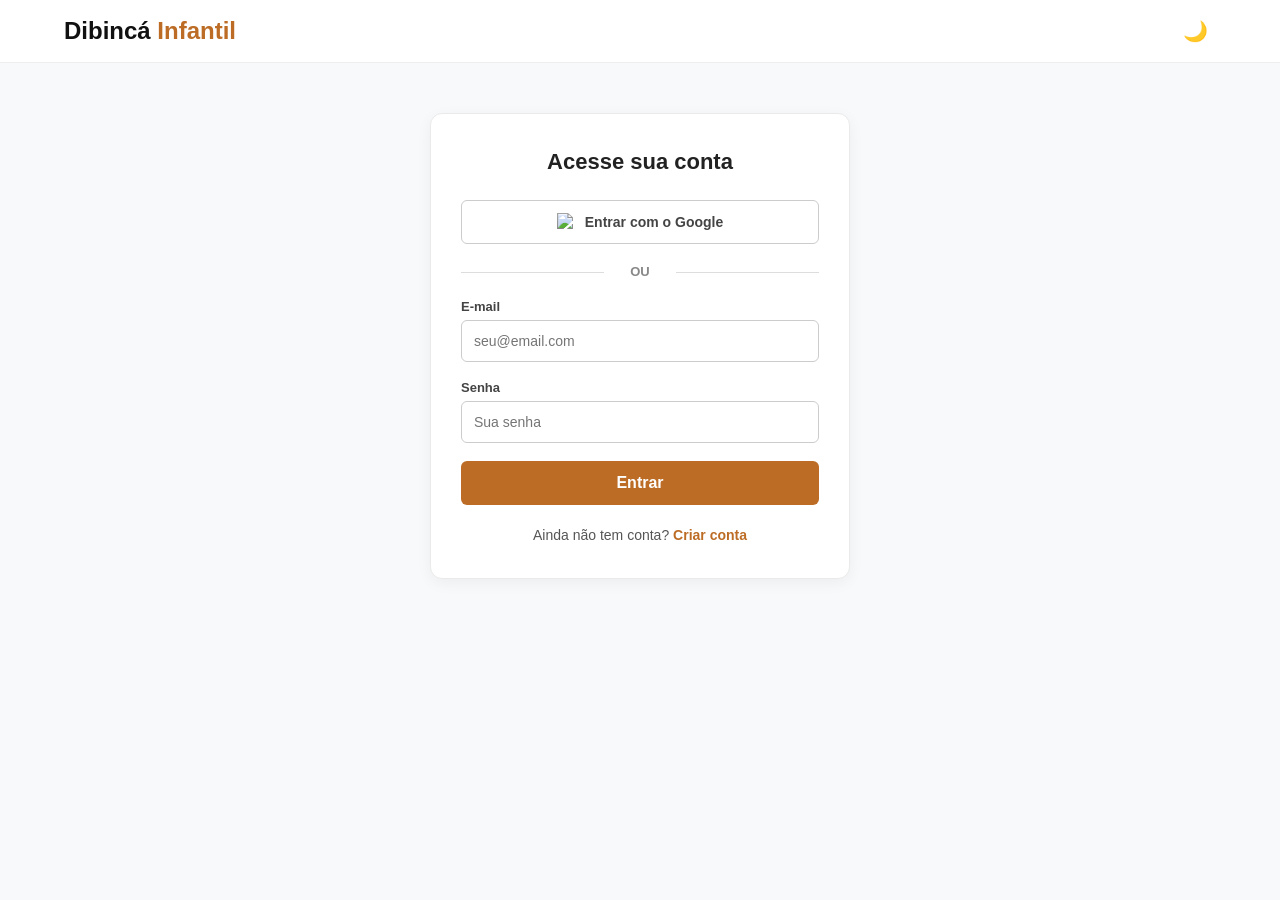
==== login.html @ 1cb05d7e "Add files via upload" ====
<!DOCTYPE html>
<html lang="pt-BR">
<head>
    <meta charset="UTF-8">
    <meta name="viewport" content="width=device-width, initial-scale=1.0">
    <title>Entrar / Criar Conta - Dibincá</title>
    <link rel="stylesheet" href="style.css">
    <style>
        * {
            box-sizing: border-box;
            margin: 0;
            padding: 0;
            font-family: 'Segoe UI', Roboto, Helvetica, Arial, sans-serif;
            transition: background-color 0.3s, color 0.3s, border-color 0.3s;
        }

        body {
            background-color: #f8f9fa;
            color: #333333;
            min-height: 100vh;
            display: flex;
            flex-direction: column;
        }

        body.dark-theme {
            background-color: #121212;
            color: #e0e0e0;
        }

        /* Header */
        header {
            display: flex;
            justify-content: space-between;
            align-items: center;
            padding: 15px 5%;
            background: #ffffff;
            border-bottom: 1px solid #eeeeee;
        }

        body.dark-theme header {
            background: #1e1e1e;
            border-bottom-color: #333333;
        }

        .logo {
            font-size: 24px;
            font-weight: 800;
            color: #111111;
            text-decoration: none;
        }

        body.dark-theme .logo {
            color: #ffffff;
        }

        .logo span {
            color: #bc6c25;
        }

        .theme-toggle-btn {
            background: none;
            border: none;
            font-size: 20px;
            cursor: pointer;
            padding: 4px 8px;
            border-radius: 50%;
            display: flex;
            align-items: center;
            justify-content: center;
        }

        /* Container Autenticação */
        .auth-container {
            max-width: 420px;
            width: 100%;
            margin: 50px auto;
            background: #ffffff;
            padding: 35px 30px;
            border-radius: 12px;
            box-shadow: 0 4px 15px rgba(0,0,0,0.05);
            border: 1px solid #eaeaea;
        }

        body.dark-theme .auth-container {
            background: #1e1e1e;
            border-color: #333333;
            box-shadow: 0 4px 20px rgba(0,0,0,0.4);
        }

        .auth-container h2 {
            text-align: center;
            margin-bottom: 25px;
            color: #222222;
            font-size: 22px;
            font-weight: 800;
        }

        body.dark-theme .auth-container h2 {
            color: #ffffff;
        }

        .form-group {
            margin-bottom: 18px;
        }

        .form-group label {
            display: block;
            font-size: 13px;
            font-weight: bold;
            margin-bottom: 6px;
            color: #444444;
        }

        body.dark-theme .form-group label {
            color: #cccccc;
        }

        .form-group input {
            width: 100%;
            padding: 12px;
            border: 1px solid #cccccc;
            border-radius: 6px;
            font-size: 14px;
            background: #ffffff;
            color: #333333;
            outline: none;
        }

        body.dark-theme .form-group input {
            background: #2a2a2a;
            border-color: #444444;
            color: #ffffff;
        }

        .form-group input:focus {
            border-color: #bc6c25;
        }

        .btn-principal {
            width: 100%;
            padding: 13px;
            background: #bc6c25;
            color: #ffffff;
            border: none;
            border-radius: 6px;
            font-size: 16px;
            font-weight: bold;
            cursor: pointer;
            transition: background-color 0.3s;
        }

        .btn-principal:hover {
            background: #a35d1f;
        }

        .btn-google {
            width: 100%;
            padding: 12px;
            background: #ffffff;
            color: #444444;
            border: 1px solid #cccccc;
            border-radius: 6px;
            font-size: 14px;
            font-weight: bold;
            cursor: pointer;
            display: flex;
            align-items: center;
            justify-content: center;
            gap: 10px;
            margin-bottom: 15px;
            transition: background-color 0.3s, border-color 0.3s;
        }

        body.dark-theme .btn-google {
            background: #2a2a2a;
            color: #ffffff;
            border-color: #444444;
        }

        .btn-google:hover {
            background: #f1f1f1;
        }

        body.dark-theme .btn-google:hover {
            background: #333333;
        }

        .btn-google img {
            width: 18px;
            height: 18px;
        }

        .divider {
            text-align: center;
            margin: 20px 0;
            color: #888888;
            font-size: 13px;
            position: relative;
            font-weight: 600;
        }

        .divider::before, .divider::after {
            content: '';
            position: absolute;
            top: 50%;
            width: 40%;
            height: 1px;
            background: #dddddd;
        }

        body.dark-theme .divider::before, body.dark-theme .divider::after {
            background: #444444;
        }

        .divider::before { left: 0; }
        .divider::after { right: 0; }

        .toggle-link {
            text-align: center;
            margin-top: 22px;
            font-size: 14px;
            color: #555555;
        }

        body.dark-theme .toggle-link {
            color: #aaa;
        }

        .toggle-link a {
            color: #bc6c25;
            font-weight: bold;
            cursor: pointer;
            text-decoration: none;
        }

        .toggle-link a:hover {
            text-decoration: underline;
        }

        .hidden {
            display: none !important;
        }
    </style>
</head>
<body>

    <header>
        <a href="index.html" class="logo">Dibincá <span>Infantil</span></a>
        <button id="theme-toggle" class="theme-toggle-btn" onclick="alternarTema()" title="Alternar Tema">🌙</button>
    </header>

    <div class="auth-container">
        
        <!-- ================= CAIXA DE LOGIN ================= -->
        <div id="login-box">
            <h2>Acesse sua conta</h2>
            
            <button type="button" class="btn-google" onclick="loginComGoogleLocal()">
                <img src="https://upload.wikimedia.org/wikipedia/commons/c/c1/Google_%22G%22_logo.svg" alt="Google">
                Entrar com o Google
            </button>

            <div class="divider">OU</div>

            <form id="form-login">
                <div class="form-group">
                    <label>E-mail</label>
                    <input type="email" id="login-email" placeholder="seu@email.com" required>
                </div>
                <div class="form-group">
                    <label>Senha</label>
                    <input type="password" id="login-senha" placeholder="Sua senha" required>
                </div>
                <button type="submit" class="btn-principal">Entrar</button>
            </form>

            <div class="toggle-link">
                Ainda não tem conta? <a onclick="toggleView('register')">Criar conta</a>
            </div>
        </div>

        <!-- ================= CAIXA DE REGISTRO ================= -->
        <div id="register-box" class="hidden">
            <h2>Criar nova conta</h2>
            
            <button type="button" class="btn-google" onclick="loginComGoogleLocal()">
                <img src="https://upload.wikimedia.org/wikipedia/commons/c/c1/Google_%22G%22_logo.svg" alt="Google">
                Criar conta com o Google
            </button>

            <div class="divider">OU</div>

            <form id="form-register">
                <div class="form-group">
                    <label>Nome Completo</label>
                    <input type="text" id="reg-nome" placeholder="Ex: Maria Silva" required>
                </div>
                <div class="form-group">
                    <label>Telefone / WhatsApp</label>
                    <input type="tel" id="reg-telefone" placeholder="(00) 00000-0000" required>
                </div>
                <div class="form-group">
                    <label>E-mail</label>
                    <input type="email" id="reg-email" placeholder="seu@email.com" required>
                </div>
                <div class="form-group">
                    <label>Senha (mínimo 6 caracteres)</label>
                    <input type="password" id="reg-senha" minlength="6" placeholder="Mínimo 6 caracteres" required>
                </div>
                <button type="submit" class="btn-principal">Cadastrar</button>
            </form>

            <div class="toggle-link">
                Já tem uma conta? <a onclick="toggleView('login')">Entrar</a>
            </div>
        </div>

    </div>

    <script>
        // Tema Escuro / Claro
        function carregarTema() {
            const temaSalvo = localStorage.getItem('dibinca_theme');
            const btnTema = document.getElementById('theme-toggle');
            if (temaSalvo === 'dark') {
                document.body.classList.add('dark-theme');
                if (btnTema) btnTema.innerText = '☀️';
            }
        }

        function alternarTema() {
            document.body.classList.toggle('dark-theme');
            const ehEscuro = document.body.classList.contains('dark-theme');
            localStorage.setItem('dibinca_theme', ehEscuro ? 'dark' : 'light');
            const btnTema = document.getElementById('theme-toggle');
            if (btnTema) btnTema.innerText = ehEscuro ? '☀️' : '🌙';
        }

        // Alterna a exibição entre as telas de Login e Registro
        function toggleView(view) {
            document.getElementById('login-box').classList.add('hidden');
            document.getElementById('register-box').classList.add('hidden');
            
            if(view === 'login') {
                document.getElementById('login-box').classList.remove('hidden');
            } else {
                document.getElementById('register-box').classList.remove('hidden');
            }
        }

        // Funções para gerenciar o banco de dados local dos usuários (dibinca_users)
        function getUsersDB() {
            return JSON.parse(localStorage.getItem('dibinca_users')) || [];
        }

        function saveUsersDB(users) {
            localStorage.setItem('dibinca_users', JSON.stringify(users));
        }

        // Simulação do Login via Google para testes locais
        function loginComGoogleLocal() {
            const googleUser = {
                nome: "Cliente Google",
                email: "cliente.google@gmail.com",
                telefone: "(47) 99999-9999"
            };

            // Salva o usuário logado no dibinca_logged_user
            localStorage.setItem('dibinca_logged_user', JSON.stringify(googleUser));
            alert("Login realizado com sucesso via Google!");
            window.location.href = "index.html";
        }

        // Cadastro manual de novos usuários
        document.getElementById('form-register').addEventListener('submit', function(e) {
            e.preventDefault();

            const nome = document.getElementById('reg-nome').value.trim();
            const telefone = document.getElementById('reg-telefone').value.trim();
            const email = document.getElementById('reg-email').value.trim();
            const senha = document.getElementById('reg-senha').value;

            const users = getUsersDB();

            const jaExiste = users.find(u => u.email === email);
            if (jaExiste) {
                alert("Este e-mail já está cadastrado!");
                return;
            }

            const novoUsuario = { nome, telefone, email, senha };
            users.push(novoUsuario);
            saveUsersDB(users);

            // Loga o usuário imediatamente após o cadastro
            localStorage.setItem('dibinca_logged_user', JSON.stringify(novoUsuario));

            alert("Conta criada com sucesso!");
            window.location.href = "index.html";
        });

        // Login manual com e-mail e senha cadastrados
        document.getElementById('form-login').addEventListener('submit', function(e) {
            e.preventDefault();

            const email = document.getElementById('login-email').value.trim();
            const senha = document.getElementById('login-senha').value;

            const users = getUsersDB();
            const usuarioValido = users.find(u => u.email === email && u.senha === senha);

            if (usuarioValido) {
                localStorage.setItem('dibinca_logged_user', JSON.stringify(usuarioValido));
                alert("Login realizado com sucesso!");
                window.location.href = "index.html";
            } else {
                alert("E-mail ou senha incorretos.");
            }
        });

        // Inicializa o tema ao carregar
        carregarTema();
    </script>
</body>
</html>
---- style.css ----
:root {
  --primary: #d4a373;
  --primary-dark: #bc6c25;
  --dark: #2b2b2b;
  --light: #f9f9f9;
  --white: #ffffff;
  --gray: #e5e5e5;
  --danger: #e63946;
}

* {
  margin: 0;
  padding: 0;
  box-sizing: border-box;
  font-family: 'Segoe UI', Tahoma, Geneva, Verdana, sans-serif;
}

body {
  background-color: var(--light);
  color: var(--dark);
}

/* Header */
header {
  background-color: var(--white);
  padding: 15px 30px;
  display: flex;
  justify-content: space-between;
  align-items: center;
  border-bottom: 1px solid var(--gray);
  position: sticky;
  top: 0;
  z-index: 1000;
}

.logo {
  font-size: 24px;
  font-weight: bold;
  color: var(--dark);
  text-decoration: none;
}

.logo span {
  color: var(--primary-dark);
}

.nav-links {
  display: flex;
  gap: 20px;
  list-style: none;
}

.nav-links a {
  text-decoration: none;
  color: var(--dark);
  font-weight: 500;
  transition: color 0.3s;
}

.nav-links a:hover {
  color: var(--primary-dark);
}

/* Catálogo Grid */
.container {
  max-width: 1200px;
  margin: 30px auto;
  padding: 0 20px;
}

h2.section-title {
  text-align: center;
  margin-bottom: 30px;
  font-size: 28px;
  letter-spacing: 1px;
}

.product-grid {
  display: grid;
  grid-template-columns: repeat(auto-fill, minmax(220px, 1fr));
  gap: 25px;
}

.product-card {
  background: var(--white);
  border-radius: 8px;
  overflow: hidden;
  box-shadow: 0 2px 8px rgba(0,0,0,0.05);
  position: relative;
  transition: transform 0.3s;
}

.product-card:hover {
  transform: translateY(-5px);
}

.product-image {
  width: 100%;
  height: 280px;
  object-fit: cover;
}

.product-info {
  padding: 15px;
  text-align: center;
}

.product-title {
  font-size: 14px;
  margin-bottom: 8px;
  color: var(--dark);
  text-decoration: none;
  display: block;
}

.product-price {
  font-weight: bold;
  color: var(--primary-dark);
  font-size: 16px;
}

/* Hover Tamanhos (Estilo Donna B) */
.size-hover-box {
  position: absolute;
  bottom: 75px;
  left: 0;
  width: 100%;
  background: rgba(255, 255, 255, 0.95);
  padding: 10px;
  display: flex;
  justify-content: center;
  gap: 6px;
  opacity: 0;
  visibility: hidden;
  transition: all 0.3s ease;
}

.product-card:hover .size-hover-box {
  opacity: 1;
  visibility: visible;
}

.size-btn {
  border: 1px solid var(--dark);
  background: var(--white);
  padding: 5px 10px;
  font-size: 12px;
  cursor: pointer;
  border-radius: 4px;
  transition: background 0.2s, color 0.2s;
}

.size-btn:hover {
  background: var(--dark);
  color: var(--white);
}

/* Forms & Painéis */
.form-container {
  max-width: 450px;
  background: var(--white);
  margin: 50px auto;
  padding: 30px;
  border-radius: 8px;
  box-shadow: 0 4px 12px rgba(0,0,0,0.05);
}

.form-group {
  margin-bottom: 15px;
}

.form-group label {
  display: block;
  margin-bottom: 5px;
  font-size: 14px;
}

.form-group input {
  width: 100%;
  padding: 10px;
  border: 1px solid var(--gray);
  border-radius: 4px;
  font-size: 14px;
}

.btn {
  width: 100%;
  padding: 12px;
  background: var(--primary-dark);
  color: var(--white);
  border: none;
  border-radius: 4px;
  font-size: 16px;
  cursor: pointer;
  font-weight: bold;
}

.btn:hover {
  background: #a35b1d;
}
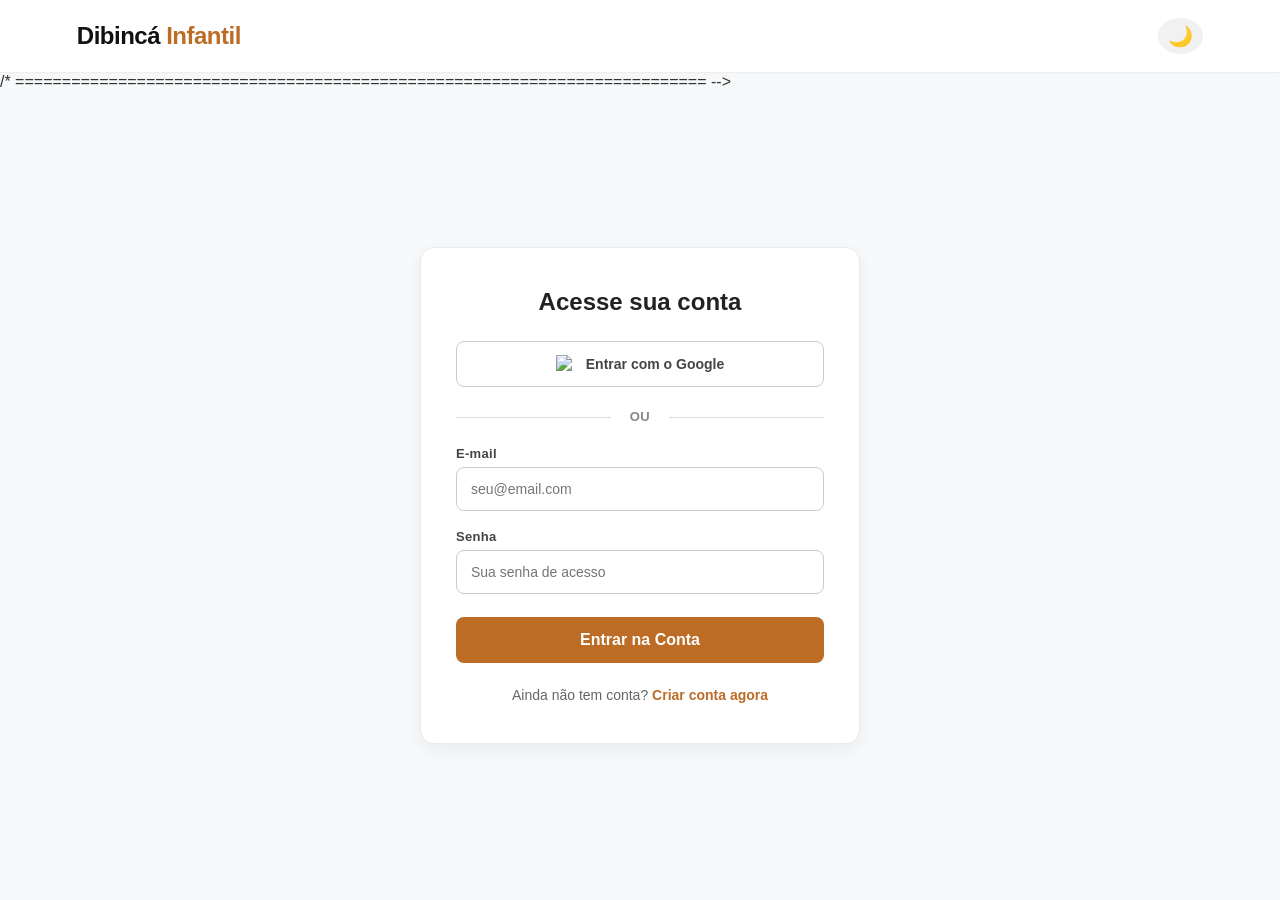
==== commit 87e41559: "Update login.html" ====
--- a/login.html
+++ b/login.html
@@ -3,15 +3,18 @@
 <head>
     <meta charset="UTF-8">
     <meta name="viewport" content="width=device-width, initial-scale=1.0">
-    <title>Entrar / Criar Conta - Dibincá</title>
+    <title>Entrar / Criar Conta - Dibincá Infantil</title>
     <link rel="stylesheet" href="style.css">
     <style>
+        /* ========================================================================== */
+        /* CONFIGURAÇÕES GLOBAIS E VARIÁVEIS DE TEMA                           */
+        /* ========================================================================== */
         * {
             box-sizing: border-box;
             margin: 0;
             padding: 0;
             font-family: 'Segoe UI', Roboto, Helvetica, Arial, sans-serif;
-            transition: background-color 0.3s, color 0.3s, border-color 0.3s;
+            transition: background-color 0.3s ease, color 0.3s ease, border-color 0.3s ease;
         }
 
         body {
@@ -27,19 +30,23 @@
             color: #e0e0e0;
         }
 
-        /* Header */
+        /* ========================================================================== */
+        /* CABEÇALHO DA PÁGINA                                                        */
+        /* ========================================================================== */
         header {
             display: flex;
             justify-content: space-between;
             align-items: center;
-            padding: 15px 5%;
+            padding: 18px 6%;
             background: #ffffff;
             border-bottom: 1px solid #eeeeee;
+            box-shadow: 0 2px 8px rgba(0, 0, 0, 0.02);
         }
 
         body.dark-theme header {
             background: #1e1e1e;
             border-bottom-color: #333333;
+            box-shadow: 0 2px 10px rgba(0, 0, 0, 0.3);
         }
 
         .logo {
@@ -47,6 +54,7 @@
             font-weight: 800;
             color: #111111;
             text-decoration: none;
+            letter-spacing: -0.5px;
         }
 
         body.dark-theme .logo {
@@ -62,36 +70,50 @@
             border: none;
             font-size: 20px;
             cursor: pointer;
-            padding: 4px 8px;
+            padding: 6px 10px;
             border-radius: 50%;
             display: flex;
             align-items: center;
             justify-content: center;
-        }
-
-        /* Container Autenticação */
+            background-color: #f1f1f1;
+        }
+
+        body.dark-theme .theme-toggle-btn {
+            background-color: #2a2a2a;
+        }
+
+        /* ========================================================================== */
+        /* CONTAINER PRINCIPAL DE AUTENTICAÇÃO                                        */
+        /* ========================================================================== */
+        .auth-wrapper {
+            flex: 1;
+            display: flex;
+            align-items: center;
+            justify-content: center;
+            padding: 30px 15px;
+        }
+
         .auth-container {
-            max-width: 420px;
+            max-width: 440px;
             width: 100%;
-            margin: 50px auto;
             background: #ffffff;
-            padding: 35px 30px;
-            border-radius: 12px;
-            box-shadow: 0 4px 15px rgba(0,0,0,0.05);
+            padding: 40px 35px;
+            border-radius: 14px;
+            box-shadow: 0 6px 20px rgba(0, 0, 0, 0.06);
             border: 1px solid #eaeaea;
         }
 
         body.dark-theme .auth-container {
             background: #1e1e1e;
             border-color: #333333;
-            box-shadow: 0 4px 20px rgba(0,0,0,0.4);
+            box-shadow: 0 6px 25px rgba(0, 0, 0, 0.4);
         }
 
         .auth-container h2 {
             text-align: center;
             margin-bottom: 25px;
             color: #222222;
-            font-size: 22px;
+            font-size: 24px;
             font-weight: 800;
         }
 
@@ -99,6 +121,9 @@
             color: #ffffff;
         }
 
+        /* ========================================================================== */
+        /* FORMULÁRIOS E CAMPOS DE ENTRADA                                            */
+        /* ========================================================================== */
         .form-group {
             margin-bottom: 18px;
         }
@@ -106,9 +131,10 @@
         .form-group label {
             display: block;
             font-size: 13px;
-            font-weight: bold;
+            font-weight: 700;
             margin-bottom: 6px;
             color: #444444;
+            letter-spacing: 0.3px;
         }
 
         body.dark-theme .form-group label {
@@ -117,13 +143,14 @@
 
         .form-group input {
             width: 100%;
-            padding: 12px;
+            padding: 13px 14px;
             border: 1px solid #cccccc;
-            border-radius: 6px;
+            border-radius: 8px;
             font-size: 14px;
             background: #ffffff;
             color: #333333;
             outline: none;
+            transition: border-color 0.2s, box-shadow 0.2s;
         }
 
         body.dark-theme .form-group input {
@@ -134,41 +161,50 @@
 
         .form-group input:focus {
             border-color: #bc6c25;
-        }
-
+            box-shadow: 0 0 0 3px rgba(188, 108, 37, 0.15);
+        }
+
+        /* ========================================================================== */
+        /* BOTÕES DE AÇÃO                                                             */
+        /* ========================================================================== */
         .btn-principal {
             width: 100%;
-            padding: 13px;
+            padding: 14px;
             background: #bc6c25;
             color: #ffffff;
             border: none;
-            border-radius: 6px;
+            border-radius: 8px;
             font-size: 16px;
-            font-weight: bold;
+            font-weight: 700;
             cursor: pointer;
-            transition: background-color 0.3s;
+            transition: background-color 0.2s, transform 0.1s;
+            margin-top: 5px;
         }
 
         .btn-principal:hover {
             background: #a35d1f;
         }
 
+        .btn-principal:active {
+            transform: scale(0.99);
+        }
+
         .btn-google {
             width: 100%;
-            padding: 12px;
+            padding: 13px;
             background: #ffffff;
             color: #444444;
             border: 1px solid #cccccc;
-            border-radius: 6px;
+            border-radius: 8px;
             font-size: 14px;
-            font-weight: bold;
+            font-weight: 700;
             cursor: pointer;
             display: flex;
             align-items: center;
             justify-content: center;
-            gap: 10px;
-            margin-bottom: 15px;
-            transition: background-color 0.3s, border-color 0.3s;
+            gap: 12px;
+            margin-bottom: 18px;
+            transition: background-color 0.2s, border-color 0.2s;
         }
 
         body.dark-theme .btn-google {
@@ -178,11 +214,13 @@
         }
 
         .btn-google:hover {
-            background: #f1f1f1;
+            background: #f8f9fa;
+            border-color: #b0b0b0;
         }
 
         body.dark-theme .btn-google:hover {
             background: #333333;
+            border-color: #555555;
         }
 
         .btn-google img {
@@ -190,20 +228,24 @@
             height: 18px;
         }
 
+        /* ========================================================================== */
+        /* ELEMENTOS VISUAIS E DIVISÓRIAS                                             */
+        /* ========================================================================== */
         .divider {
             text-align: center;
-            margin: 20px 0;
+            margin: 22px 0;
             color: #888888;
             font-size: 13px;
             position: relative;
             font-weight: 600;
+            letter-spacing: 0.5px;
         }
 
         .divider::before, .divider::after {
             content: '';
             position: absolute;
             top: 50%;
-            width: 40%;
+            width: 42%;
             height: 1px;
             background: #dddddd;
         }
@@ -217,18 +259,18 @@
 
         .toggle-link {
             text-align: center;
-            margin-top: 22px;
+            margin-top: 24px;
             font-size: 14px;
-            color: #555555;
+            color: #666666;
         }
 
         body.dark-theme .toggle-link {
-            color: #aaa;
+            color: #aaaaaa;
         }
 
         .toggle-link a {
             color: #bc6c25;
-            font-weight: bold;
+            font-weight: 700;
             cursor: pointer;
             text-decoration: none;
         }
@@ -244,81 +286,92 @@
 </head>
 <body>
 
+    <!-- ========================================================================== -->
+    <!-- CABEÇALHO DA APLICAÇÃO                                                    -->
+    <!-- ========================================================================== -->
     <header>
         <a href="index.html" class="logo">Dibincá <span>Infantil</span></a>
         <button id="theme-toggle" class="theme-toggle-btn" onclick="alternarTema()" title="Alternar Tema">🌙</button>
     </header>
 
-    <div class="auth-container">
-        
-        <!-- ================= CAIXA DE LOGIN ================= -->
-        <div id="login-box">
-            <h2>Acesse sua conta</h2>
+    <!-- ========================================================================== -->
+    <!-- CONTEÚDO PRINCIPAL (CAIXAS DE AUTENTICAÇÃO)                               -->
+    /* ========================================================================== -->
+    <div class="auth-wrapper">
+        <div class="auth-container">
             
-            <button type="button" class="btn-google" onclick="loginComGoogleLocal()">
-                <img src="https://upload.wikimedia.org/wikipedia/commons/c/c1/Google_%22G%22_logo.svg" alt="Google">
-                Entrar com o Google
-            </button>
-
-            <div class="divider">OU</div>
-
-            <form id="form-login">
-                <div class="form-group">
-                    <label>E-mail</label>
-                    <input type="email" id="login-email" placeholder="seu@email.com" required>
+            <!-- CAIXA DE LOGIN -->
+            <div id="login-box">
+                <h2>Acesse sua conta</h2>
+                
+                <button type="button" class="btn-google" id="btn-google-login">
+                    <img src="https://upload.wikimedia.org/wikipedia/commons/c/c1/Google_%22G%22_logo.svg" alt="Google Logo">
+                    Entrar com o Google
+                </button>
+
+                <div class="divider">OU</div>
+
+                <form id="form-login">
+                    <div class="form-group">
+                        <label for="login-email">E-mail</label>
+                        <input type="email" id="login-email" placeholder="seu@email.com" required autocomplete="email">
+                    </div>
+                    <div class="form-group">
+                        <label for="login-senha">Senha</label>
+                        <input type="password" id="login-senha" placeholder="Sua senha de acesso" required autocomplete="current-password">
+                    </div>
+                    <button type="submit" class="btn-principal">Entrar na Conta</button>
+                </form>
+
+                <div class="toggle-link">
+                    Ainda não tem conta? <a onclick="toggleView('register')">Criar conta agora</a>
                 </div>
-                <div class="form-group">
-                    <label>Senha</label>
-                    <input type="password" id="login-senha" placeholder="Sua senha" required>
+            </div>
+
+            <!-- CAIXA DE REGISTRO -->
+            <div id="register-box" class="hidden">
+                <h2>Criar nova conta</h2>
+                
+                <button type="button" class="btn-google" id="btn-google-register">
+                    <img src="https://upload.wikimedia.org/wikipedia/commons/c/c1/Google_%22G%22_logo.svg" alt="Google Logo">
+                    Criar conta com o Google
+                </button>
+
+                <div class="divider">OU</div>
+
+                <form id="form-register">
+                    <div class="form-group">
+                        <label for="reg-nome">Nome Completo</label>
+                        <input type="text" id="reg-nome" placeholder="Ex: Maria Silva" required autocomplete="name">
+                    </div>
+                    <div class="form-group">
+                        <label for="reg-telefone">Telefone / WhatsApp</label>
+                        <input type="tel" id="reg-telefone" placeholder="(47) 99999-9999" required autocomplete="tel">
+                    </div>
+                    <div class="form-group">
+                        <label for="reg-email">E-mail</label>
+                        <input type="email" id="reg-email" placeholder="seu@email.com" required autocomplete="email">
+                    </div>
+                    <div class="form-group">
+                        <label for="reg-senha">Senha (Mínimo de 6 caracteres)</label>
+                        <input type="password" id="reg-senha" minlength="6" placeholder="Mínimo 6 caracteres" required autocomplete="new-password">
+                    </div>
+                    <button type="submit" class="btn-principal">Cadastrar Conta</button>
+                </form>
+
+                <div class="toggle-link">
+                    Já tem uma conta? <a onclick="toggleView('login')">Fazer login</a>
                 </div>
-                <button type="submit" class="btn-principal">Entrar</button>
-            </form>
-
-            <div class="toggle-link">
-                Ainda não tem conta? <a onclick="toggleView('register')">Criar conta</a>
             </div>
+
         </div>
-
-        <!-- ================= CAIXA DE REGISTRO ================= -->
-        <div id="register-box" class="hidden">
-            <h2>Criar nova conta</h2>
-            
-            <button type="button" class="btn-google" onclick="loginComGoogleLocal()">
-                <img src="https://upload.wikimedia.org/wikipedia/commons/c/c1/Google_%22G%22_logo.svg" alt="Google">
-                Criar conta com o Google
-            </button>
-
-            <div class="divider">OU</div>
-
-            <form id="form-register">
-                <div class="form-group">
-                    <label>Nome Completo</label>
-                    <input type="text" id="reg-nome" placeholder="Ex: Maria Silva" required>
-                </div>
-                <div class="form-group">
-                    <label>Telefone / WhatsApp</label>
-                    <input type="tel" id="reg-telefone" placeholder="(00) 00000-0000" required>
-                </div>
-                <div class="form-group">
-                    <label>E-mail</label>
-                    <input type="email" id="reg-email" placeholder="seu@email.com" required>
-                </div>
-                <div class="form-group">
-                    <label>Senha (mínimo 6 caracteres)</label>
-                    <input type="password" id="reg-senha" minlength="6" placeholder="Mínimo 6 caracteres" required>
-                </div>
-                <button type="submit" class="btn-principal">Cadastrar</button>
-            </form>
-
-            <div class="toggle-link">
-                Já tem uma conta? <a onclick="toggleView('login')">Entrar</a>
-            </div>
-        </div>
-
     </div>
 
+    <!-- ========================================================================== -->
+    <!-- SCRIPTS DE CONTROLE LOCAL (TEMA, FORMULÁRIOS, ALTERNÂNCIA DE TELAS)        -->
+    <!-- ========================================================================== -->
     <script>
-        // Tema Escuro / Claro
+        // Função para carregar o tema salvo no localStorage ao iniciar a página
         function carregarTema() {
             const temaSalvo = localStorage.getItem('dibinca_theme');
             const btnTema = document.getElementById('theme-toggle');
@@ -328,6 +381,7 @@
             }
         }
 
+        // Função para alternar entre tema claro e escuro
         function alternarTema() {
             document.body.classList.toggle('dark-theme');
             const ehEscuro = document.body.classList.contains('dark-theme');
@@ -336,90 +390,139 @@
             if (btnTema) btnTema.innerText = ehEscuro ? '☀️' : '🌙';
         }
 
-        // Alterna a exibição entre as telas de Login e Registro
+        // Alterna a exibição visual entre a caixa de Login e a caixa de Registro
         function toggleView(view) {
-            document.getElementById('login-box').classList.add('hidden');
-            document.getElementById('register-box').classList.add('hidden');
+            const loginBox = document.getElementById('login-box');
+            const registerBox = document.getElementById('register-box');
             
-            if(view === 'login') {
-                document.getElementById('login-box').classList.remove('hidden');
+            if (!loginBox || !registerBox) return;
+
+            loginBox.classList.add('hidden');
+            registerBox.classList.add('hidden');
+            
+            if (view === 'login') {
+                loginBox.classList.remove('hidden');
             } else {
-                document.getElementById('register-box').classList.remove('hidden');
+                registerBox.classList.remove('hidden');
             }
         }
 
-        // Funções para gerenciar o banco de dados local dos usuários (dibinca_users)
+        // Recupera o banco de dados local de utilizadores cadastrados via email/senha
         function getUsersDB() {
-            return JSON.parse(localStorage.getItem('dibinca_users')) || [];
-        }
-
+            try {
+                return JSON.parse(localStorage.getItem('dibinca_users')) || [];
+            } catch (e) {
+                return [];
+            }
+        }
+
+        // Salva o array atualizado de utilizadores no localStorage
         function saveUsersDB(users) {
             localStorage.setItem('dibinca_users', JSON.stringify(users));
         }
 
-        // Simulação do Login via Google para testes locais
-        function loginComGoogleLocal() {
-            const googleUser = {
-                nome: "Cliente Google",
-                email: "cliente.google@gmail.com",
-                telefone: "(47) 99999-9999"
-            };
-
-            // Salva o usuário logado no dibinca_logged_user
-            localStorage.setItem('dibinca_logged_user', JSON.stringify(googleUser));
-            alert("Login realizado com sucesso via Google!");
-            window.location.href = "index.html";
-        }
-
-        // Cadastro manual de novos usuários
-        document.getElementById('form-register').addEventListener('submit', function(e) {
-            e.preventDefault();
-
-            const nome = document.getElementById('reg-nome').value.trim();
-            const telefone = document.getElementById('reg-telefone').value.trim();
-            const email = document.getElementById('reg-email').value.trim();
-            const senha = document.getElementById('reg-senha').value;
-
-            const users = getUsersDB();
-
-            const jaExiste = users.find(u => u.email === email);
-            if (jaExiste) {
-                alert("Este e-mail já está cadastrado!");
-                return;
-            }
-
-            const novoUsuario = { nome, telefone, email, senha };
-            users.push(novoUsuario);
-            saveUsersDB(users);
-
-            // Loga o usuário imediatamente após o cadastro
-            localStorage.setItem('dibinca_logged_user', JSON.stringify(novoUsuario));
-
-            alert("Conta criada com sucesso!");
-            window.location.href = "index.html";
-        });
-
-        // Login manual com e-mail e senha cadastrados
-        document.getElementById('form-login').addEventListener('submit', function(e) {
-            e.preventDefault();
-
-            const email = document.getElementById('login-email').value.trim();
-            const senha = document.getElementById('login-senha').value;
-
-            const users = getUsersDB();
-            const usuarioValido = users.find(u => u.email === email && u.senha === senha);
-
-            if (usuarioValido) {
-                localStorage.setItem('dibinca_logged_user', JSON.stringify(usuarioValido));
-                alert("Login realizado com sucesso!");
+        // Lógica de submissão do formulário de cadastro manual
+        const formRegister = document.getElementById('form-register');
+        if (formRegister) {
+            formRegister.addEventListener('submit', function(e) {
+                e.preventDefault();
+
+                const nome = document.getElementById('reg-nome').value.trim();
+                const telefone = document.getElementById('reg-telefone').value.trim();
+                const email = document.getElementById('reg-email').value.trim();
+                const senha = document.getElementById('reg-senha').value;
+
+                const users = getUsersDB();
+                const jaExiste = users.find(u => u.email === email);
+                
+                if (jaExiste) {
+                    alert("Este e-mail já está cadastrado em nosso sistema!");
+                    return;
+                }
+
+                const novoUsuario = { nome, telefone, email, senha };
+                users.push(novoUsuario);
+                saveUsersDB(users);
+
+                // Autentica o utilizador imediatamente após o cadastro bem-sucedido
+                localStorage.setItem('dibinca_logged_user', JSON.stringify(novoUsuario));
+
+                alert("Conta criada com sucesso!");
                 window.location.href = "index.html";
-            } else {
-                alert("E-mail ou senha incorretos.");
-            }
-        });
-
-        // Inicializa o tema ao carregar
+            });
+        }
+
+        // Lógica de submissão do formulário de login manual por e-mail/senha
+        const formLogin = document.getElementById('form-login');
+        if (formLogin) {
+            formLogin.addEventListener('submit', function(e) {
+                e.preventDefault();
+
+                const email = document.getElementById('login-email').value.trim();
+                const senha = document.getElementById('login-senha').value;
+
+                const users = getUsersDB();
+                const usuarioValido = users.find(u => u.email === email && u.senha === senha);
+
+                if (usuarioValido) {
+                    localStorage.setItem('dibinca_logged_user', JSON.stringify(usuarioValido));
+                    alert("Login realizado com sucesso!");
+                    window.location.href = "index.html";
+                } else {
+                    alert("E-mail ou senha incorretos. Verifique os dados informados.");
+                }
+            });
+        }
+
+        // Executa o carregamento inicial do tema ao abrir o script
         carregarTema();
     </script>
+
+    <!-- ========================================================================== -->
+    <!-- INTEGRAÇÃO OFICIAL COM FIREBASE AUTHENTICATION (POP-UP GOOGLE)             -->
+    <!-- ========================================================================== -->
+    <script type="module">
+        import { initializeApp } from "https://www.gstatic.com/firebasejs/10.8.0/firebase-app.js";
+        import { getAuth, signInWithPopup, GoogleAuthProvider } from "https://www.gstatic.com/firebasejs/10.8.0/firebase-auth.js";
+        import { firebaseConfig } from "./firebase-config.js";
+
+        // Inicializa o Firebase com as credenciais oficiais do projeto
+        const app = initializeApp(firebaseConfig);
+        const auth = getAuth(app);
+        const provider = new GoogleAuthProvider();
+
+        // Função assíncrona responsável por acionar o pop-up nativo do Google
+        async function fazerLoginGoogle() {
+            try {
+                const result = await signInWithPopup(auth, provider);
+                const user = result.user;
+                
+                // Mapeia os dados essenciais retornados pelo perfil Google do utilizador
+                const dadosUsuario = {
+                    nome: user.displayName || user.email.split('@')[0],
+                    email: user.email
+                };
+
+                // Salva a sessão ativa localmente e redireciona para a página principal
+                localStorage.setItem('dibinca_logged_user', JSON.stringify(dadosUsuario));
+                window.location.href = "index.html";
+            } catch (error) {
+                console.error("Erro detalhado no login com Google:", error);
+                alert("Falha ao autenticar com o Google. Código do erro: " + error.code);
+            }
+        }
+
+        // Associa os botões oficiais de login e registro do Google aos ouvintes de evento
+        const btnGoogleLogin = document.getElementById('btn-google-login');
+        const btnGoogleRegister = document.getElementById('btn-google-register');
+
+        if (btnGoogleLogin) {
+            btnGoogleLogin.addEventListener('click', fazerLoginGoogle);
+        }
+
+        if (btnGoogleRegister) {
+            btnGoogleRegister.addEventListener('click', fazerLoginGoogle);
+        }
+    </script>
 </body>
-</html>+</html>
